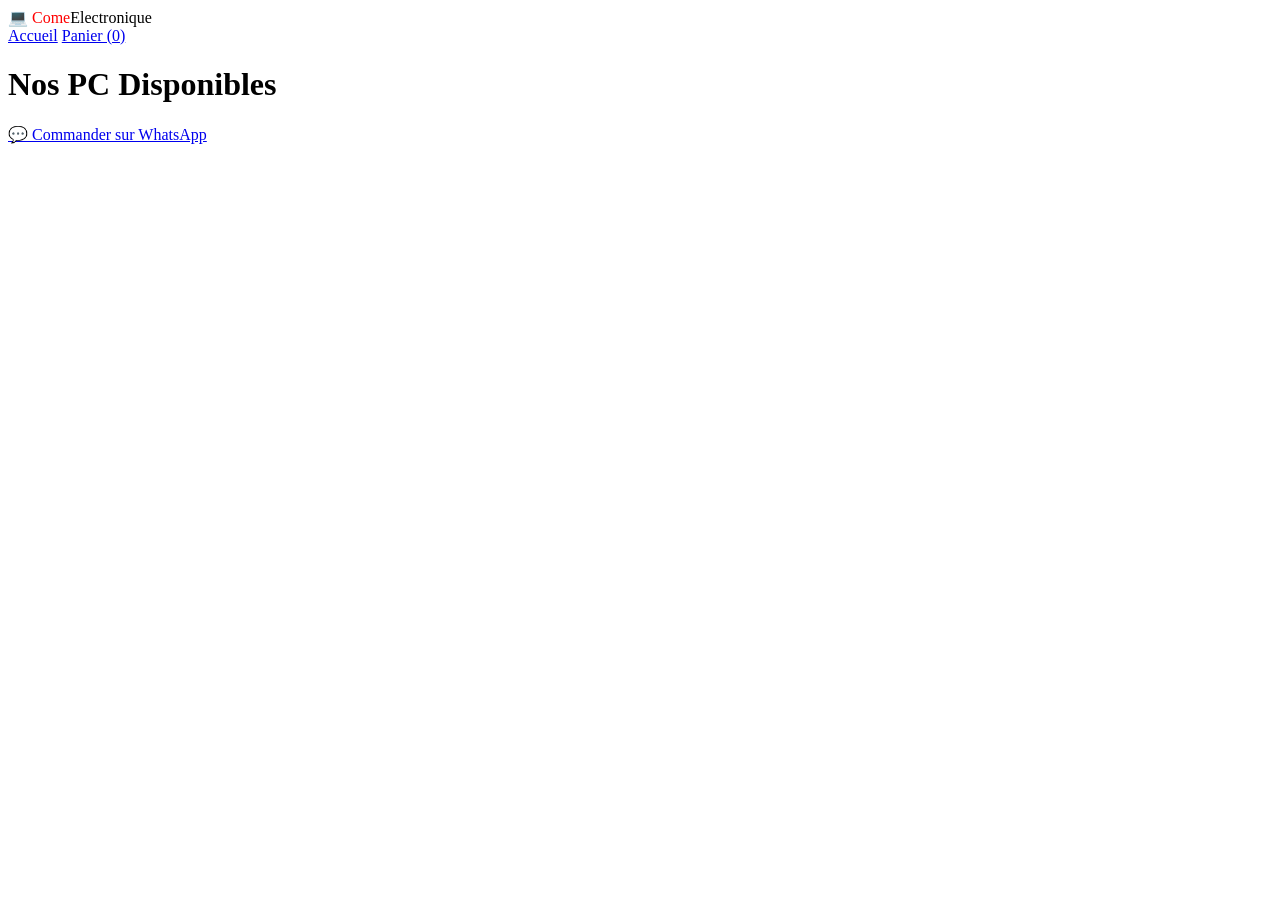
==== index.html @ 60338c40 "Add files via upload" ====
<!DOCTYPE html>
<html lang="fr">
<head>
  <meta charset="UTF-8" />
  <meta name="viewport" content="width=device-width, initial-scale=1.0" />
  <title>Mon Shop PC</title>
  <link rel="stylesheet" href="css/style.css" />
  <style>
.unique{
    color: red;
}
  </style>
</head>
<body>
  <header>
    <div class="logo">💻 <span class="unique">Come</span>Electronique</div>
    <nav>
      <a href="index.html">Accueil</a>
      <a href="panier.html">Panier (<span id="compteur-panier">0</span>)</a>
    </nav>
  </header>

  <main class="container">
    <h1>Nos PC Disponibles</h1>
    <div class="grille-produits" id="grille-produits">
      <!-- Les produits sont injectés ici par JavaScript -->
    </div>
  </main>

  <!-- Bouton WhatsApp fixe en bas -->
  <a href="https://wa.me/67765313?text=Bonjour%20je%20suis%20intéressé%20par%20un%20PC" 
     class="btn-whatsapp" target="_blank">
    💬 Commander sur WhatsApp
  </a>

  <script src="js/produits.js"></script>
  <script src="js/utils.js"></script>
  <script src="js/index.js"></script>
</body>
</html>
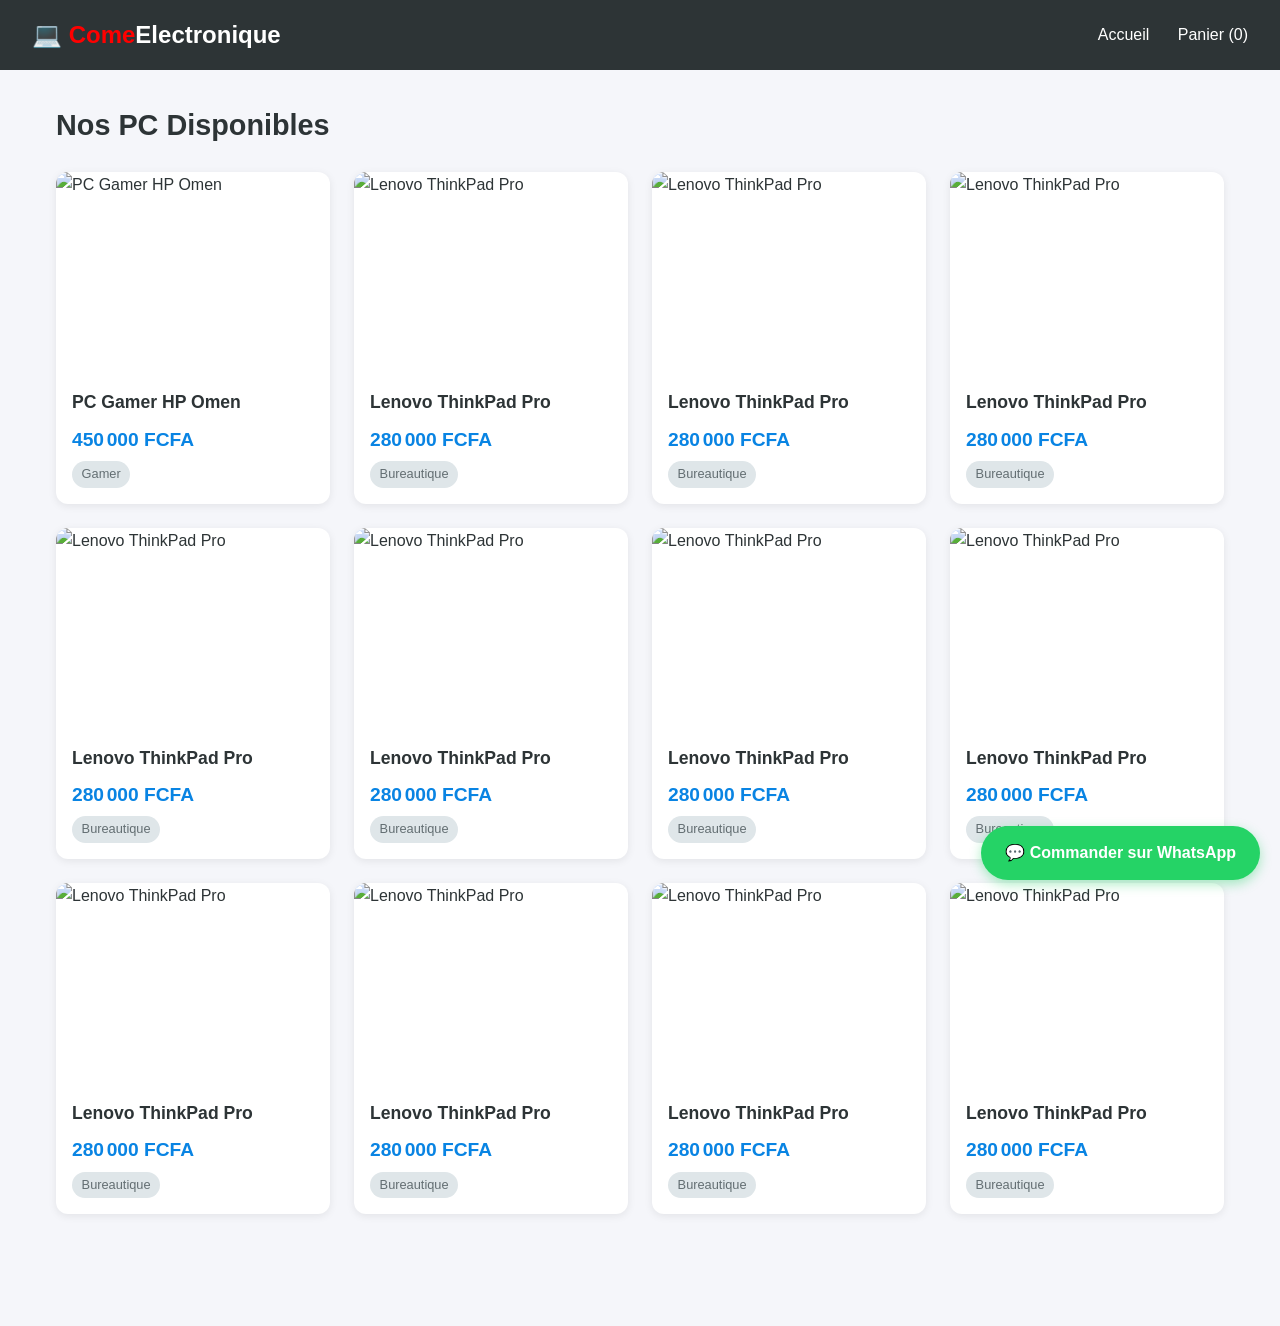
==== commit c4a35b5b: "Update index.html" ====
--- a/index.html
+++ b/index.html
@@ -4,7 +4,7 @@
   <meta charset="UTF-8" />
   <meta name="viewport" content="width=device-width, initial-scale=1.0" />
   <title>Mon Shop PC</title>
-  <link rel="stylesheet" href="css/style.css" />
+  <link rel="stylesheet" href="style.css" />
   <style>
 .unique{
     color: red;
@@ -33,8 +33,8 @@
     💬 Commander sur WhatsApp
   </a>
 
-  <script src="js/produits.js"></script>
-  <script src="js/utils.js"></script>
-  <script src="js/index.js"></script>
+  <script src="produits.js"></script>
+  <script src="utils.js"></script>
+  <script src="index.js"></script>
 </body>
-</html>+</html>
--- a/style.css
+++ b/style.css
@@ -0,0 +1,281 @@
+/* ===== RESET & BASE ===== */
+* { margin: 0; padding: 0; box-sizing: border-box; }
+body {
+  font-family: 'Segoe UI', Tahoma, Geneva, Verdana, sans-serif;
+  background: #f5f6fa;
+  color: #2d3436;
+  line-height: 1.6;
+  padding-bottom: 80px; /* espace pour le bouton WhatsApp */
+}
+
+/* ===== HEADER ===== */
+header {
+  background: #2d3436;
+  color: white;
+  padding: 1rem 2rem;
+  display: flex;
+  justify-content: space-between;
+  align-items: center;
+  position: sticky;
+  top: 0;
+  z-index: 100;
+}
+.logo { font-size: 1.5rem; font-weight: bold; }
+nav a {
+  color: white;
+  text-decoration: none;
+  margin-left: 1.5rem;
+  font-weight: 500;
+}
+nav a:hover { color: #00b894; }
+
+/* ===== CONTAINER ===== */
+.container {
+  max-width: 1200px;
+  margin: 2rem auto;
+  padding: 0 1rem;
+}
+
+/* ===== GRILLE PRODUITS ===== */
+h1 { margin-bottom: 1.5rem; font-size: 1.8rem; }
+.grille-produits {
+  display: grid;
+  grid-template-columns: repeat(auto-fill, minmax(260px, 1fr));
+  gap: 1.5rem;
+}
+.carte-produit {
+  background: white;
+  border-radius: 12px;
+  overflow: hidden;
+  box-shadow: 0 2px 8px rgba(0,0,0,0.08);
+  text-decoration: none;
+  color: inherit;
+  transition: transform 0.2s, box-shadow 0.2s;
+}
+.carte-produit:hover {
+  transform: translateY(-5px);
+  box-shadow: 0 8px 20px rgba(0,0,0,0.12);
+}
+.image-carte { height: 200px; overflow: hidden; }
+.image-carte img {
+  width: 100%;
+  height: 100%;
+  object-fit: cover;
+}
+.contenu-carte { padding: 1rem; }
+.contenu-carte h3 { font-size: 1.1rem; margin-bottom: 0.5rem; }
+.prix-carte {
+  color: #0984e3;
+  font-weight: bold;
+  font-size: 1.2rem;
+  margin-bottom: 0.3rem;
+}
+.categorie {
+  display: inline-block;
+  background: #dfe6e9;
+  padding: 0.2rem 0.6rem;
+  border-radius: 20px;
+  font-size: 0.8rem;
+  color: #636e72;
+}
+
+/* ===== PAGE PRODUIT ===== */
+.detail-produit {
+  display: grid;
+  grid-template-columns: 1fr 1fr;
+  gap: 2rem;
+  background: white;
+  padding: 2rem;
+  border-radius: 12px;
+  box-shadow: 0 2px 12px rgba(0,0,0,0.08);
+}
+.galerie { display: flex; flex-direction: column; gap: 1rem; }
+.image-principale {
+  width: 100%;
+  height: 350px;
+  background: #f1f2f6;
+  border-radius: 10px;
+  overflow: hidden;
+  cursor: zoom-in;
+}
+.image-principale img {
+  width: 100%;
+  height: 100%;
+  object-fit: contain;
+}
+.miniatures {
+  display: flex;
+  gap: 0.5rem;
+  flex-wrap: wrap;
+}
+.miniatures img {
+  width: 70px;
+  height: 70px;
+  object-fit: cover;
+  border-radius: 6px;
+  cursor: pointer;
+  border: 2px solid transparent;
+  opacity: 0.7;
+}
+.miniatures img:hover, .miniatures img.active {
+  border-color: #0984e3;
+  opacity: 1;
+}
+
+/* Infos */
+.infos-produit h1 { font-size: 1.8rem; margin-bottom: 0.5rem; }
+.prix {
+  font-size: 1.6rem;
+  color: #0984e3;
+  font-weight: bold;
+  margin-bottom: 1rem;
+}
+.desc { color: #636e72; margin-bottom: 1.5rem; }
+.specs { background: #f8f9fa; padding: 1rem; border-radius: 8px; margin-bottom: 1.5rem; }
+.specs h3 { margin-bottom: 0.8rem; }
+.specs ul { list-style: none; }
+.specs li { padding: 0.3rem 0; border-bottom: 1px solid #eee; }
+.specs li:last-child { border: none; }
+
+.btn-ajouter {
+  width: 100%;
+  padding: 1rem;
+  background: #00b894;
+  color: white;
+  border: none;
+  border-radius: 8px;
+  font-size: 1.1rem;
+  font-weight: bold;
+  cursor: pointer;
+  transition: background 0.2s;
+}
+.btn-ajouter:hover { background: #00a383; }
+
+/* ===== LIGHTBOX (Galerie plein écran) ===== */
+.lightbox {
+  display: none;
+  position: fixed;
+  top: 0; left: 0;
+  width: 100%; height: 100%;
+  background: rgba(0,0,0,0.95);
+  z-index: 200;
+  justify-content: center;
+  align-items: center;
+  flex-direction: column;
+}
+.lightbox img {
+  max-width: 90%;
+  max-height: 80vh;
+  object-fit: contain;
+  border-radius: 8px;
+}
+.fermer-lightbox {
+  position: absolute;
+  top: 20px;
+  right: 30px;
+  color: white;
+  font-size: 3rem;
+  cursor: pointer;
+}
+.lightbox-controls {
+  margin-top: 1rem;
+  display: flex;
+  gap: 1rem;
+}
+.lightbox-controls button {
+  padding: 0.6rem 1.2rem;
+  background: white;
+  border: none;
+  border-radius: 6px;
+  cursor: pointer;
+  font-weight: bold;
+}
+
+/* ===== PANIER ===== */
+.liste-panier { display: flex; flex-direction: column; gap: 1rem; margin-bottom: 2rem; }
+.item-panier {
+  display: flex;
+  align-items: center;
+  gap: 1rem;
+  background: white;
+  padding: 1rem;
+  border-radius: 10px;
+  box-shadow: 0 1px 4px rgba(0,0,0,0.06);
+}
+.item-panier img { border-radius: 6px; }
+.item-infos { flex: 1; }
+.item-actions { display: flex; gap: 0.5rem; }
+.item-actions button {
+  padding: 0.4rem 0.8rem;
+  border: 1px solid #ddd;
+  background: white;
+  border-radius: 6px;
+  cursor: pointer;
+}
+.btn-suppr { color: #d63031; border-color: #fab1a0 !important; }
+.btn-suppr:hover { background: #fab1a0; color: white; }
+
+.recap-panier {
+  background: white;
+  padding: 1.5rem;
+  border-radius: 10px;
+  box-shadow: 0 2px 8px rgba(0,0,0,0.08);
+}
+.recap-panier h3 { margin-bottom: 1rem; color: #2d3436; }
+.formulaire-commande input {
+  width: 100%;
+  padding: 0.8rem;
+  margin-bottom: 0.8rem;
+  border: 1px solid #ddd;
+  border-radius: 6px;
+  font-size: 1rem;
+}
+.btn-commander {
+  width: 100%;
+  padding: 1rem;
+  background: #0984e3;
+  color: white;
+  border: none;
+  border-radius: 8px;
+  font-size: 1.1rem;
+  font-weight: bold;
+  cursor: pointer;
+}
+.btn-commander:hover { background: #0770c2; }
+
+/* ===== BOUTON WHATSAPP FIXE ===== */
+.btn-whatsapp {
+  position: fixed;
+  bottom: 20px;
+  right: 20px;
+  background: #25D366;
+  color: white;
+  padding: 14px 24px;
+  border-radius: 50px;
+  text-decoration: none;
+  font-weight: bold;
+  box-shadow: 0 4px 12px rgba(37, 211, 102, 0.4);
+  z-index: 99;
+  transition: transform 0.2s;
+}
+.btn-whatsapp:hover { transform: scale(1.05); }
+
+/* ===== RESPONSIVE MOBILE ===== */
+@media (max-width: 768px) {
+  header { padding: 1rem; flex-direction: column; gap: 0.5rem; }
+  nav a { margin: 0 0.7rem; }
+  
+  .detail-produit {
+    grid-template-columns: 1fr;
+    padding: 1rem;
+  }
+  .image-principale { height: 250px; }
+  
+  .grille-produits {
+    grid-template-columns: repeat(auto-fill, minmax(160px, 1fr));
+    gap: 1rem;
+  }
+  
+  .item-panier { flex-direction: column; align-items: flex-start; }
+  .btn-whatsapp { padding: 12px 16px; font-size: 0.9rem; }
+}
